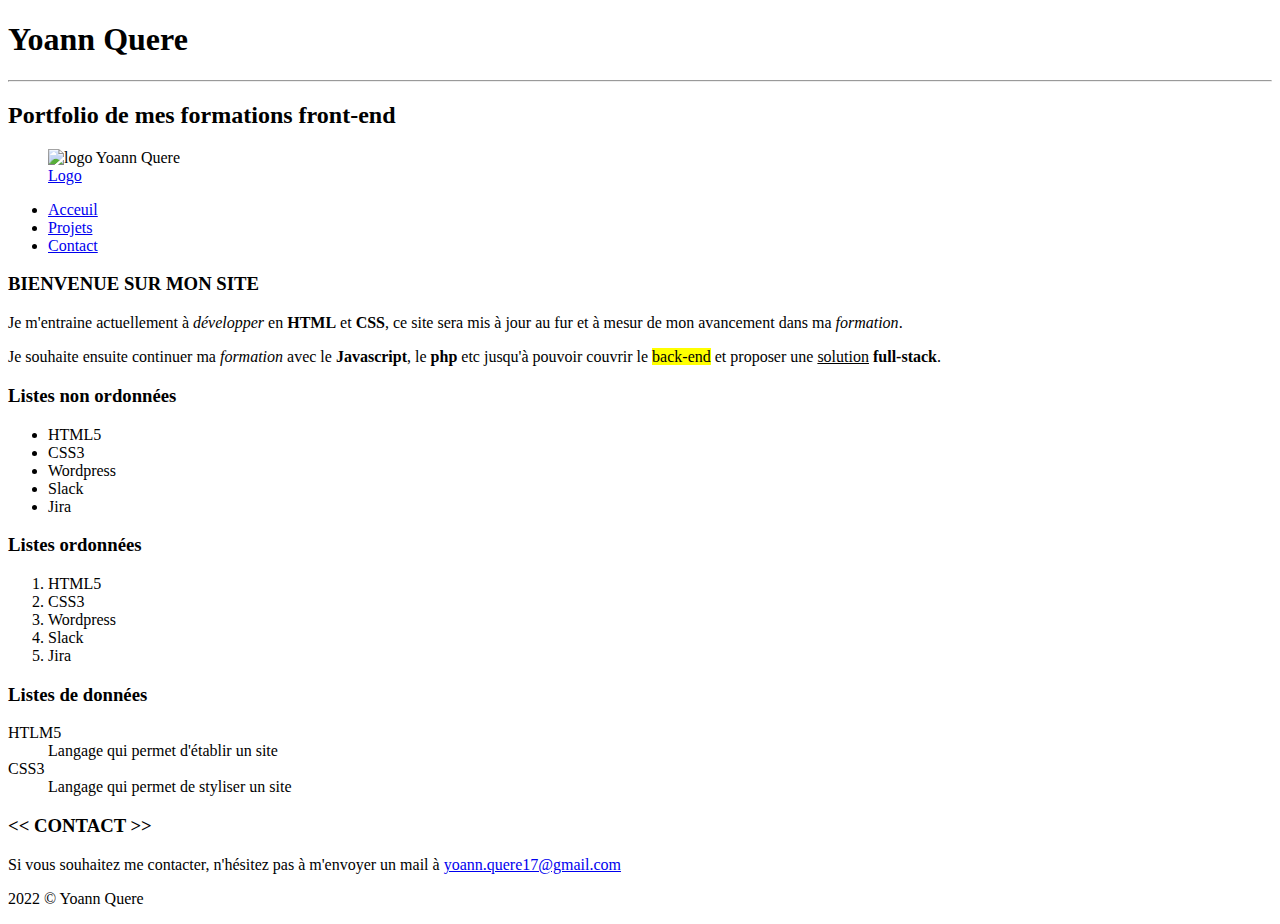
==== index.html @ 23cbd1d5 "Add files via upload" ====
<!DOCTYPE html>
<html>
	<!-- PROPRIETES DE LA PAGE -->
	<head>
		<meta charset="utf-8">
		<title>Yoann Quere | Projet test</title>
		<link rel="stylesheet" type="text/css" href="Design/style.css">
	</head>
	
	<!-- CORPS DE LA PAGE-->
	<body>
		<header>
			<!-- Prénom & Nom -->
			<h1>Yoann Quere</h1>
			<!-- separateur -->
			<hr>
			<!-- Utilité -->
			<h2>Portfolio de mes formations front-end</h2>
			<!-- logo -->
			<figure>
				<img src="pictures/logo.png" alt="logo Yoann Quere" title="Logo du site internet Yoann Quere" id="logo">
				<figcaption>
					<a href="project.html">Logo</a>
				</figcaption>
			</figure>
		</header>

		<nav>
			<ul>
				<li><a href="index.html" title="Accéder à la page d'acceuil" target="_blank">Acceuil</a></li>
				<li><a href="#projets">Projets</a></li>
				<li><a href="#contact">Contact</a></li>
			</ul>
		</nav>
		
		<section>
			<h3>BIENVENUE SUR MON SITE</h3>

			<!-- <em></em> : Les élément un peu important il ne s'agit pas d'une balise pour mettre en italique. Uniquement utile pour le SEO
			 <strong></mark> : les éléments importants, il ne s'agit pas d'une balise pour mettre en gras. Uniquement utile pour le SEO
			<mark></mark> : marquer le texte il ne s'agit pas d'une balise pour surligner. Uniquement utile pour le SEO
			<b></b> : mettre en gras le texte
			<i></i> : mettre en italique le texte
			<u></u> : souligner le texte -->

			<!-- Description -->
			<p>Je m'entraine actuellement à <em>développer</em> en <b>HTML</b> et <b>CSS</b>, ce site sera mis à jour au fur et à mesur de mon avancement dans ma <em>formation</em>.</p>

			<p> Je souhaite ensuite continuer ma <i>formation</i> avec le <strong>Javascript</strong>, le <strong>php</strong> etc jusqu'à pouvoir couvrir le <mark>back-end</mark> et proposer une <u>solution</u> <strong>full-stack</strong>.</p>
		</section>
		<section id="projets">
			<!-- LISTES -->
			<h3> Listes non ordonnées</h3><!-- Liste à puce -->
			<ul>
				<li>HTML5</li>
				<li>CSS3</li>
				<li>Wordpress</li>
				<li>Slack</li>
				<li>Jira</li>
			</ul>

			<h3>Listes ordonnées</h3><!-- Liste à chiffre-->
			<ol>
				<li>HTML5</li>
				<li>CSS3</li>
				<li>Wordpress</li>
				<li>Slack</li>
				<li>Jira</li>
			</ol>

			<h3>Listes de données</h3><!-- Liste avec un titre et sa définition : DT : Titre, DD : définition -->
			<dl>
				<dt>HTLM5</dt>
				<dd>Langage qui permet d'établir un site</dd>
				<dt>CSS3</dt>
				<dd>Langage qui permet de styliser un site</dd>
			</dl>
		</section>

		<section>
			<h3 id="contact"><< CONTACT >></h3>
				<p>Si vous souhaitez me contacter, n'hésitez pas à m'envoyer un mail à <a href="mailto:yoann.quere17@gmail.com">yoann.quere17@gmail.com</a></p>
		</section>

		<footer>
			<p>2022 &copy; Yoann Quere</p>
		</footer>
	</body>
</html>
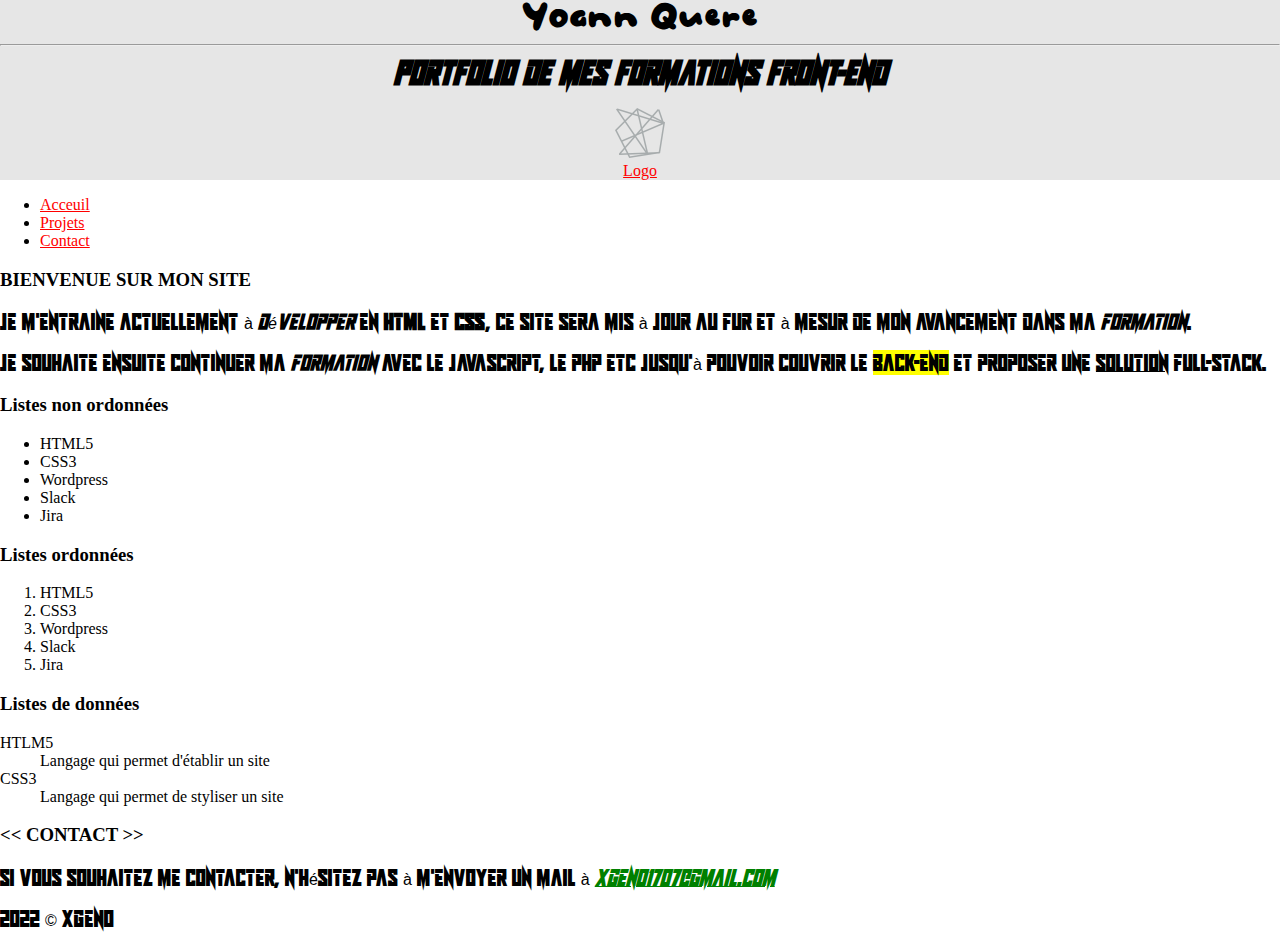
==== commit 2ef27d62: "Add files via upload" ====
--- a/index.html
+++ b/index.html
@@ -3,7 +3,7 @@
 	<!-- PROPRIETES DE LA PAGE -->
 	<head>
 		<meta charset="utf-8">
-		<title>Yoann Quere | Projet test</title>
+		<title>xGeno | Projet test</title>
 		<link rel="stylesheet" type="text/css" href="Design/style.css">
 	</head>
 	
@@ -79,11 +79,11 @@
 
 		<section>
 			<h3 id="contact"><< CONTACT >></h3>
-				<p>Si vous souhaitez me contacter, n'hésitez pas à m'envoyer un mail à <a href="mailto:yoann.quere17@gmail.com">yoann.quere17@gmail.com</a></p>
+				<p>Si vous souhaitez me contacter, n'hésitez pas à m'envoyer un mail à <a href="mailto:xgeno1707@gmail.com">xgeno1707@gmail.com</a></p>
 		</section>
 
 		<footer>
-			<p>2022 &copy; Yoann Quere</p>
+			<p>2022 &copy; xGeno</p>
 		</footer>
 	</body>
 </html>--- a/Design/style.css
+++ b/Design/style.css
@@ -0,0 +1,64 @@
+/*Taille de police d'écriture : 
+Absolue : Reste fixe, ne s'adapte pas à la taille de l'écran ou bien à l'utilisateur
+--> En pixel (px) 
+Relative : S'adapte à l'utilisateur ou à la taille de l'écran
+--> en "words"
+	-> xx-small
+	-> x-small
+	-> small
+	-> medium
+	-> large
+	-> x-large
+	-> xx-large
+--> en "em"
+	-> 1em <=> 1 taille normal selon l'élément, donc un p la taille normale c'est 16 px, donc 1em=16px pour un p, 
+--> en "ex"
+	-> 1ex <=> taille légèrement normal selon l'élement (peu ou pas utilisé)
+*/
+body{
+	margin: 0;
+}
+header{
+	text-align: center;
+	background-color: #E6E6E6;
+}
+h1{
+	font-family: Like Eat, sans-serif;
+	margin: 0;
+}
+h2{
+	font-family: Infinite Darkness Italic, sans-serif;
+	margin: 0;
+}
+strong{
+	font-weight: inherit;
+}
+#logo{
+	max-height: 50px;
+	text-align: center;
+}
+a{
+	color: red;
+}
+p a{
+	color: green;
+	font-family: Infinite Darkness Italic, sans-serif;
+}
+
+p{
+	font-family: Infinite Darkness, arial, sans-serif;
+}
+
+@font-face{
+	font-family: 'Like Eat';
+	src: url('../src/likeeat.ttf') format('truetype');
+}
+@font-face{
+	font-family: 'Infinite Darkness';
+	src: url('../src/infinitedarkness.ttf') format('truetype');
+}
+@font-face{
+	font-family: 'Infinite Darkness Italic';
+	src: url('../src/infinitedarknessitalic.ttf') format('truetype');
+}
+
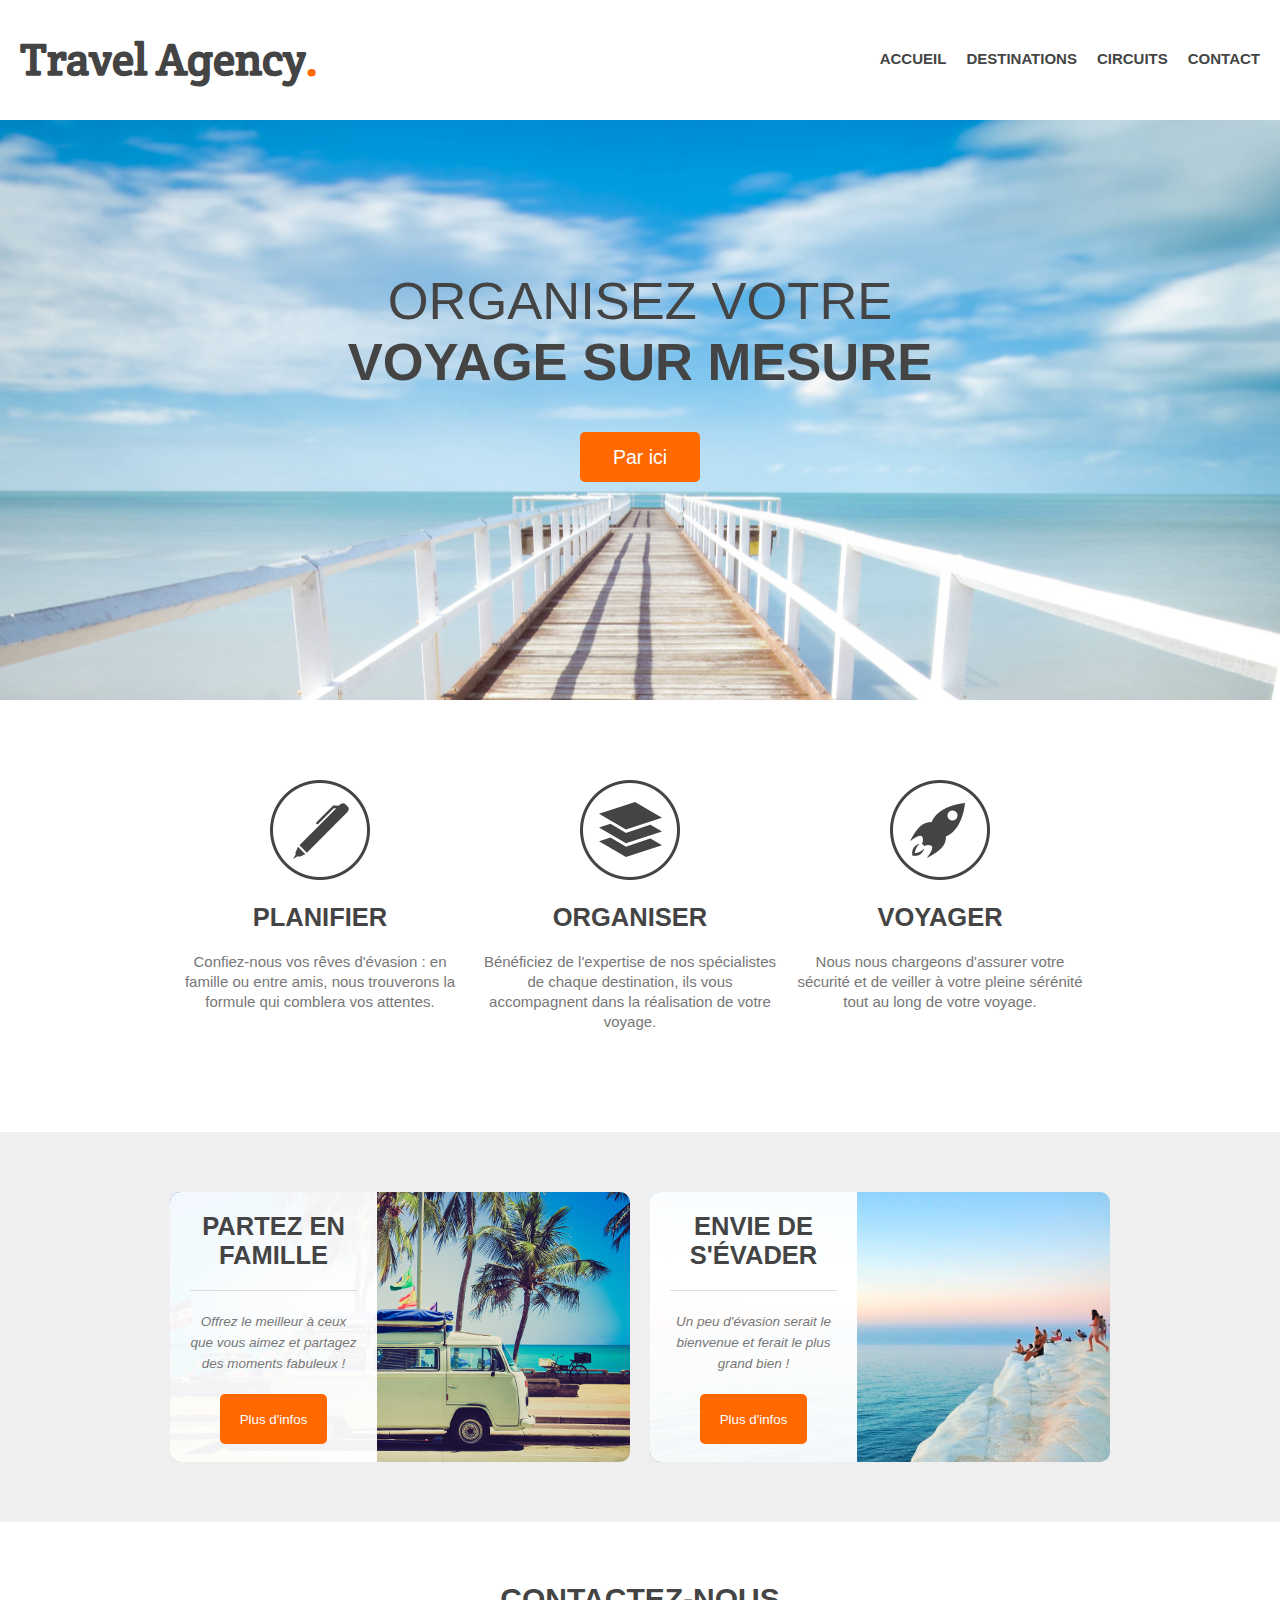
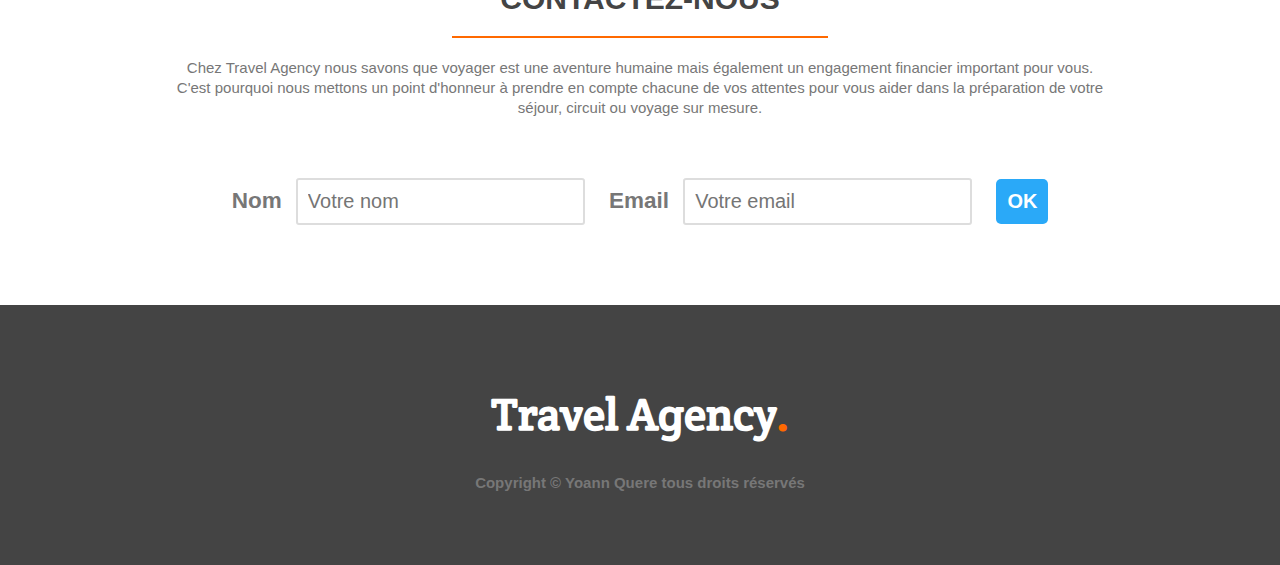
==== commit 00bb6047: "Add files via upload" ====
--- a/index.html
+++ b/index.html
@@ -1,89 +1,97 @@
 <!DOCTYPE html>
-<html>
-	<!-- PROPRIETES DE LA PAGE -->
-	<head>
-		<meta charset="utf-8">
-		<title>xGeno | Projet test</title>
-		<link rel="stylesheet" type="text/css" href="Design/style.css">
-	</head>
-	
-	<!-- CORPS DE LA PAGE-->
-	<body>
-		<header>
-			<!-- Prénom & Nom -->
-			<h1>Yoann Quere</h1>
-			<!-- separateur -->
-			<hr>
-			<!-- Utilité -->
-			<h2>Portfolio de mes formations front-end</h2>
-			<!-- logo -->
-			<figure>
-				<img src="pictures/logo.png" alt="logo Yoann Quere" title="Logo du site internet Yoann Quere" id="logo">
-				<figcaption>
-					<a href="project.html">Logo</a>
-				</figcaption>
-			</figure>
-		</header>
+<html lang="fr">
+<head>
+    <meta charset="UTF-8">
+    <meta http-equiv="X-UA-Compatible" content="IE=edge">
+    <meta name="viewport" content="width=device-width, initial-scale=1.0">
+    <title>Travel Agency.</title>
+    <link rel="stylesheet" href="style.css">
+    <link href="https://fonts.googleapis.com/css2?family=Crete+Round&display=swap" rel="stylesheet">
+</head>
+<body>
+    <header>
+        <div>
+            <h1>Travel Agency<span class="orange">.</span></h1>
+            <nav>
+                <ul>
+                    <li><a href="#main-image">Accueil</a></li>
+                    <li><a href="#steps">Destinations</a></li>
+                    <li><a href="#possibilities">Circuits</a></li>
+                    <li><a href="#contact">Contact</a></li>
+                </ul>
+            </nav>
+        </div>
+    </header>
 
-		<nav>
-			<ul>
-				<li><a href="index.html" title="Accéder à la page d'acceuil" target="_blank">Acceuil</a></li>
-				<li><a href="#projets">Projets</a></li>
-				<li><a href="#contact">Contact</a></li>
-			</ul>
-		</nav>
-		
-		<section>
-			<h3>BIENVENUE SUR MON SITE</h3>
+    <section id="main-image">
+        <div class="wrapper">
+            <h2>Organisez votre<br><strong>voyage sur mesure</strong></h2>
+            <button class="button-1"><a href="#">Par ici</a></button>
+        </div>
+    </section>
 
-			<!-- <em></em> : Les élément un peu important il ne s'agit pas d'une balise pour mettre en italique. Uniquement utile pour le SEO
-			 <strong></mark> : les éléments importants, il ne s'agit pas d'une balise pour mettre en gras. Uniquement utile pour le SEO
-			<mark></mark> : marquer le texte il ne s'agit pas d'une balise pour surligner. Uniquement utile pour le SEO
-			<b></b> : mettre en gras le texte
-			<i></i> : mettre en italique le texte
-			<u></u> : souligner le texte -->
-
-			<!-- Description -->
-			<p>Je m'entraine actuellement à <em>développer</em> en <b>HTML</b> et <b>CSS</b>, ce site sera mis à jour au fur et à mesur de mon avancement dans ma <em>formation</em>.</p>
-
-			<p> Je souhaite ensuite continuer ma <i>formation</i> avec le <strong>Javascript</strong>, le <strong>php</strong> etc jusqu'à pouvoir couvrir le <mark>back-end</mark> et proposer une <u>solution</u> <strong>full-stack</strong>.</p>
-		</section>
-		<section id="projets">
-			<!-- LISTES -->
-			<h3> Listes non ordonnées</h3><!-- Liste à puce -->
-			<ul>
-				<li>HTML5</li>
-				<li>CSS3</li>
-				<li>Wordpress</li>
-				<li>Slack</li>
-				<li>Jira</li>
-			</ul>
-
-			<h3>Listes ordonnées</h3><!-- Liste à chiffre-->
-			<ol>
-				<li>HTML5</li>
-				<li>CSS3</li>
-				<li>Wordpress</li>
-				<li>Slack</li>
-				<li>Jira</li>
-			</ol>
-
-			<h3>Listes de données</h3><!-- Liste avec un titre et sa définition : DT : Titre, DD : définition -->
-			<dl>
-				<dt>HTLM5</dt>
-				<dd>Langage qui permet d'établir un site</dd>
-				<dt>CSS3</dt>
-				<dd>Langage qui permet de styliser un site</dd>
-			</dl>
-		</section>
-
-		<section>
-			<h3 id="contact"><< CONTACT >></h3>
-				<p>Si vous souhaitez me contacter, n'hésitez pas à m'envoyer un mail à <a href="mailto:xgeno1707@gmail.com">xgeno1707@gmail.com</a></p>
-		</section>
-
-		<footer>
-			<p>2022 &copy; xGeno</p>
-		</footer>
-	</body>
+    <section id="steps">
+        <div class="wrapper">
+            <ul>
+                <li>
+                    <img src="ressource/steps-icon-1.png" alt="planifier son voyage">
+                    <h3>Planifier</h3>
+                    <p>Confiez-nous vos rêves d'évasion : en famille ou entre amis, nous trouverons la formule qui comblera vos attentes.</p>
+                </li>
+                <li>
+                    <img src="ressource/steps-icon-2.png" alt="organiser son voyage">
+                    <h3>Organiser</h3>
+                    <p>Bénéficiez de l'expertise de nos spécialistes de chaque destination, ils vous accompagnent dans la réalisation de votre voyage.</p>
+                </li>
+                <li>
+                    <img src="ressource/steps-icon-3.png" alt="pouvoir voyager">
+                    <h3>Voyager</h3>
+                    <p>Nous nous chargeons d'assurer votre sécurité et de veiller à votre pleine sérénité tout au long de votre voyage.</p>
+                </li>
+                <div class="clear"></div>
+            </ul>
+        </div>
+    </section>
+    
+    <section id="possibilities">
+        <div class="wrapper">
+            <article id="famille">
+                <div class="overlay">
+                    <h3>Partez en famille</h3>
+                    <p><small>Offrez le meilleur à ceux que vous aimez et partagez des moments fabuleux !</small></p>
+                    <button class="button-2"><a href="#">Plus d'infos</a></button>
+                </div>
+                
+            </article>
+            <article id="evasion">
+                <div class="overlay">
+                    <h3>Envie de s'évader</h3>
+                    <p><small>Un peu d'évasion serait le bienvenue et ferait le plus grand bien !</small></p>
+                    <button class="button-2"><a href="#">Plus d'infos</a></button>
+                </div>
+            </article>
+            <div class="clear"></div>
+        </div>
+    </section>
+    
+    <section id="contact">
+        <div class="wrapper">
+            <h3>Contactez-nous</h3>
+            <hr>
+            <p>Chez Travel Agency nous savons que voyager est une aventure humaine mais également un engagement financier important pour vous. C'est pourquoi nous mettons un point d'honneur à prendre en compte chacune de vos attentes pour vous aider dans la préparation de votre séjour, circuit ou voyage sur mesure.</p>
+            <form action="">
+                <label for="nom">Nom</label>
+                <input type="text" name="nom" id="nom" placeholder="Votre nom">
+                <label for="email">Email</label>
+                <input type="email" name="email" id="email" placeholder="Votre email">
+                <input type="submit" value="OK" class="button-3">
+            </form>
+        </div>
+    </section>
+    
+    <footer>
+        <h2>Travel Agency<span class="orange">.</span></h2>
+        <p>Copyright &#169; Yoann Quere tous droits réservés</p>
+    </footer>
+</body>
 </html>--- a/style.css
+++ b/style.css
@@ -0,0 +1,251 @@
+/* GENERAL */
+*{
+    margin:0;
+    padding:0;
+}
+body{
+    font-family: Arial, Helvetica, sans-serif;
+    font-size: 15px;
+}
+h1,h2,h3,h4{
+    color:#444;
+}
+h1{
+    font-family: 'Crete Round', sans-serif;
+    font-size: 3em;
+}
+h2{
+    font-size:3.5em;
+}
+h3{
+    font-size:1.7em;
+}
+.wrapper{
+    margin:0 auto;
+    width:940px;
+    padding:0 10px;
+}
+ul{
+    list-style: none;
+}
+.orange{
+    color:#FF6900;
+}
+a{
+    text-decoration: none;
+}
+button a, button a:visited, button a:hover{
+    color:#FFF;
+}
+p{
+    line-height: 20px;
+    color:#777;
+}
+.clear{
+    clear:both
+}
+small{
+    font-size:0.9em;
+    font-style:italic;
+}
+/* HEADER */
+header{
+    height:120px;
+    background-color: #FFF;
+}
+header h1{
+    float:left;
+    margin-top:30px;
+    margin-left:20px;
+}
+header nav{
+    float: right;
+    margin-top:50px;
+}
+header nav ul li{
+    display:inline-block;
+    margin-right:20px;
+    float:left;
+}
+header nav ul li a{
+    text-transform: uppercase;
+    color:#444;
+    font-weight: bold;
+}
+header nav ul li a:hover{
+    color:#FF6900;
+    text-decoration:underline 2px ;
+}
+/* Main image */
+#main-image{
+    height:580px;
+    background: url(ressource/main.jpg) center; 
+}
+#main-image h2{
+    font-weight:normal;
+    text-transform: uppercase;
+    text-align: center;
+    padding:150px 0 40px 0px;
+}
+.button-1{
+    display:block;
+    background-color:#FF6900;
+    color:#FFF;
+    height:50px;
+    width:120px;
+    border:none;
+    border-radius:5px;
+    font-size: 1.3em;
+    margin:0 auto;
+}
+.button-1:hover{
+    background-color:rgb(42, 169, 248);
+    color:#FFF;
+}
+
+/* STEPS */
+#steps ul{
+    margin:80px 0;
+}
+#steps ul li{
+    float:left;
+    text-align:center;
+    width:300px;
+    margin-right:10px;
+}
+#steps h3{
+    text-transform: uppercase;
+    margin:20px 0;
+}
+#steps p{
+    margin-bottom:20px;
+}
+
+/* POSSIBILITIES */
+#possibilities{
+    background:#EFEFEF;
+    padding:60px 0;
+}
+#possibilities article{
+    float:left;
+    width:460px;
+    height:270px;
+    border-radius:10px;
+}
+#possibilities article:first-child{
+    margin-right:20px;
+}
+#evasion{
+    background:url(ressource/article-image-2.jpg) no-repeat center center;
+}
+#famille{
+    background:url(ressource/article-image-1.jpg) no-repeat center center;
+    background-size:cover;
+}
+#possibilities article .overlay{
+    height:100%;
+    width:45%;
+    padding:20px;
+    background:rgba(255,255,255,0.95);
+    border-radius:10px 0 0 10px;
+    text-align:center;
+    box-sizing:border-box;
+}
+article:hover{
+    box-shadow: 0 14px 28px rgba(0,0,0,0.25), 0 10px 10px rgba(0,0,0,0.22);
+}
+article h3{
+    border-bottom:1px solid #DDD;
+    padding-bottom:20px;
+    text-transform: uppercase;
+    text-align:center;
+    margin-bottom:20px;
+}
+#possibilities p{
+    text-align:center;
+    margin-bottom:20px;
+}
+.button-2{
+    background:#FF6900;
+    color:#FFF;
+    width:max-content;
+    height:50px;
+    border:none;
+    border-radius:5px;
+    display:block;
+    margin:auto;
+    padding:10px 20px;
+}
+.button-2:hover{
+    background-color:rgb(42, 169, 248);
+}
+
+/* CONTACT */
+#contact{
+    text-align:center;
+    padding:60px 0;
+}
+#contact h3{
+    text-transform: uppercase;
+    margin-bottom:20px;
+    font-size:2em;
+}
+#contact hr{
+    width:40%;
+    margin:auto;
+    height:2px;
+    border:none;
+    background:#FF6900;
+    margin-bottom: 20px;
+}
+#contact p {
+    margin-bottom:60px;
+}
+form{
+    margin:0 0 20px 0;
+}
+form label{
+    font-size:1.5em;
+    font-weight:bold;
+    color:#777;
+    margin-right:10px;
+}
+form input[type="text"],form input[type="email"]{
+    padding:10px;
+    margin-right:20px;
+    font-size:1.33em;
+    border:2px solid #DDD;
+    border-radius:3px;
+}
+.button-3{
+    background:rgb(42, 169, 248);
+    font-size:1.33em;
+    color:#FFF;
+    font-weight:bold;
+    width:max-content;
+    border:1px solid #FFFFFF00;
+    border-radius:5px;
+    padding:10px;
+}
+.button-3:hover{
+    color:rgb(42, 169, 248);
+    background:#FFF;
+    border:1px solid rgb(42, 169, 248)
+}
+/* FOOTER */
+footer{
+    text-align:center;
+    height:260px;
+    background-color:#444;
+}
+footer h2{
+    font-family: 'Crete Round', sans-serif;
+    color:#FFF;
+    font-size:3em;
+    padding-top:80px;
+}
+footer p{
+    color:#777;
+    padding-top:30px;
+    font-weight:bold;
+}